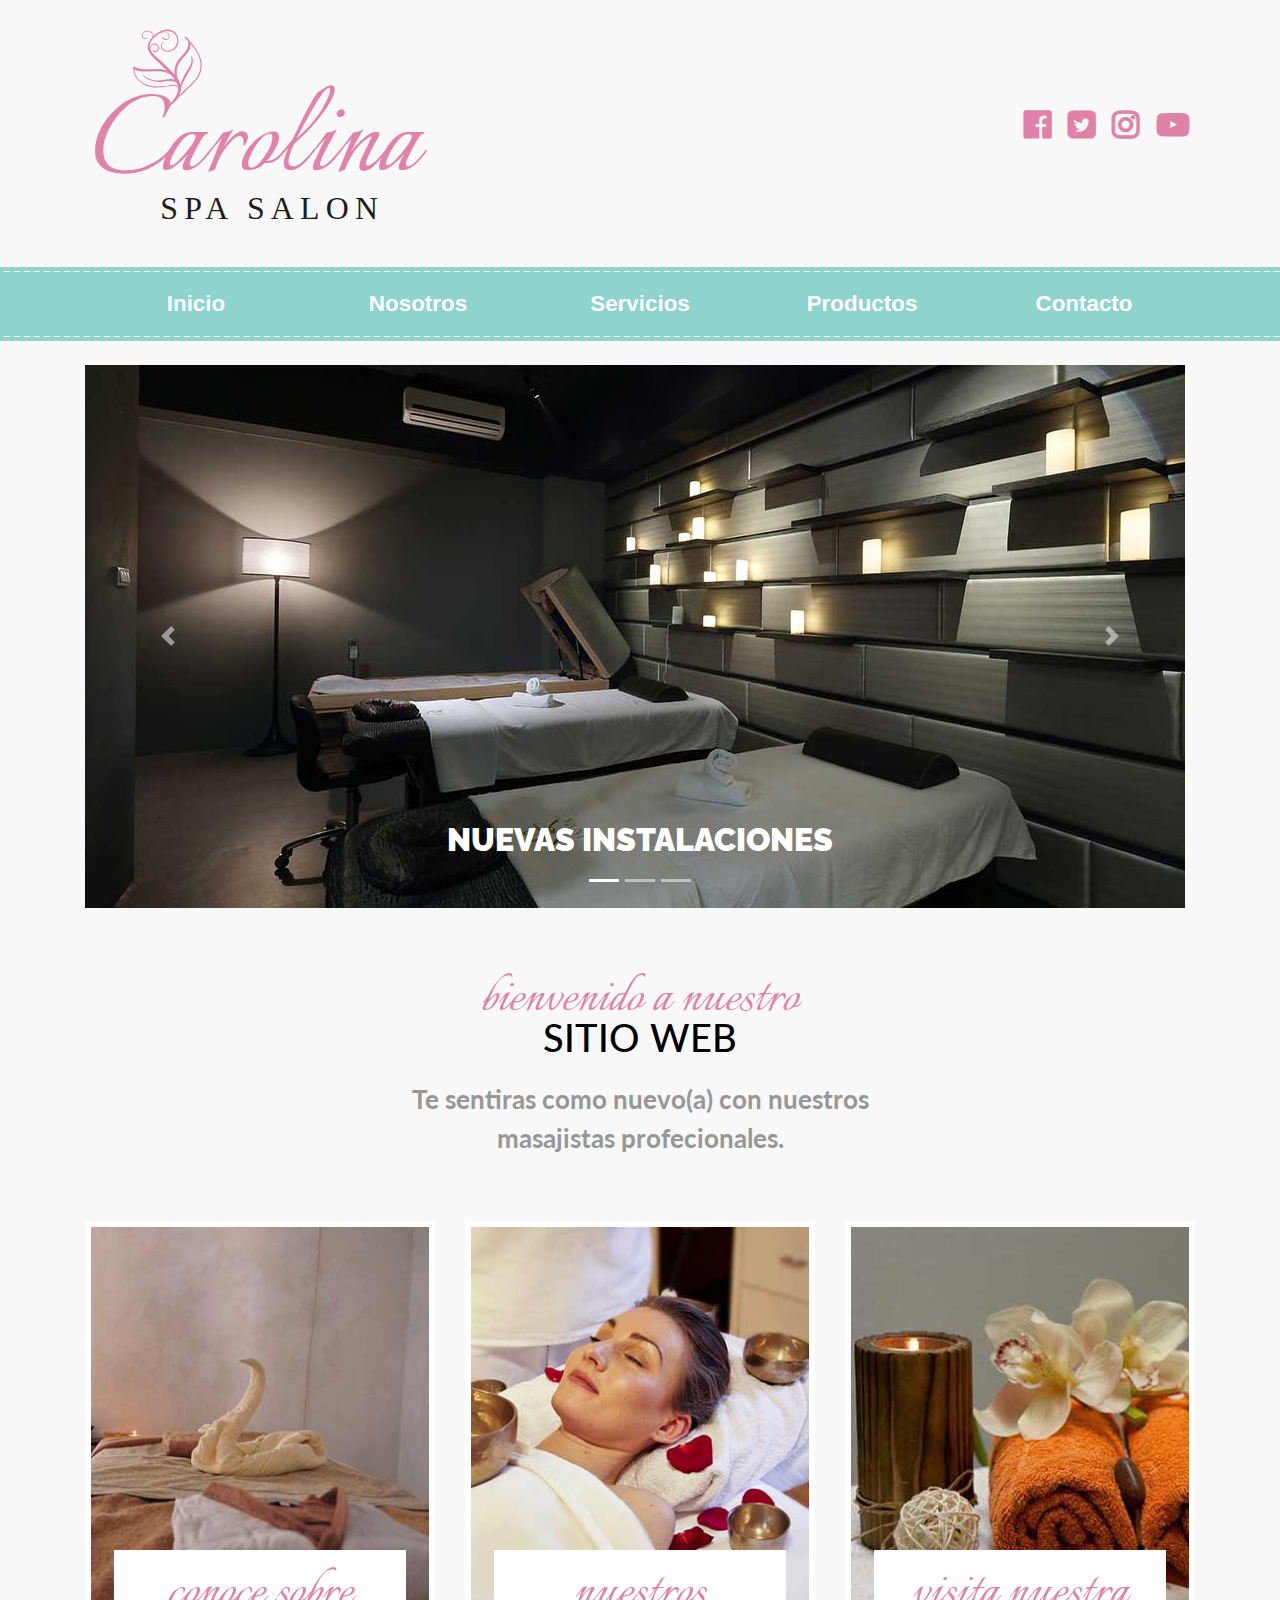
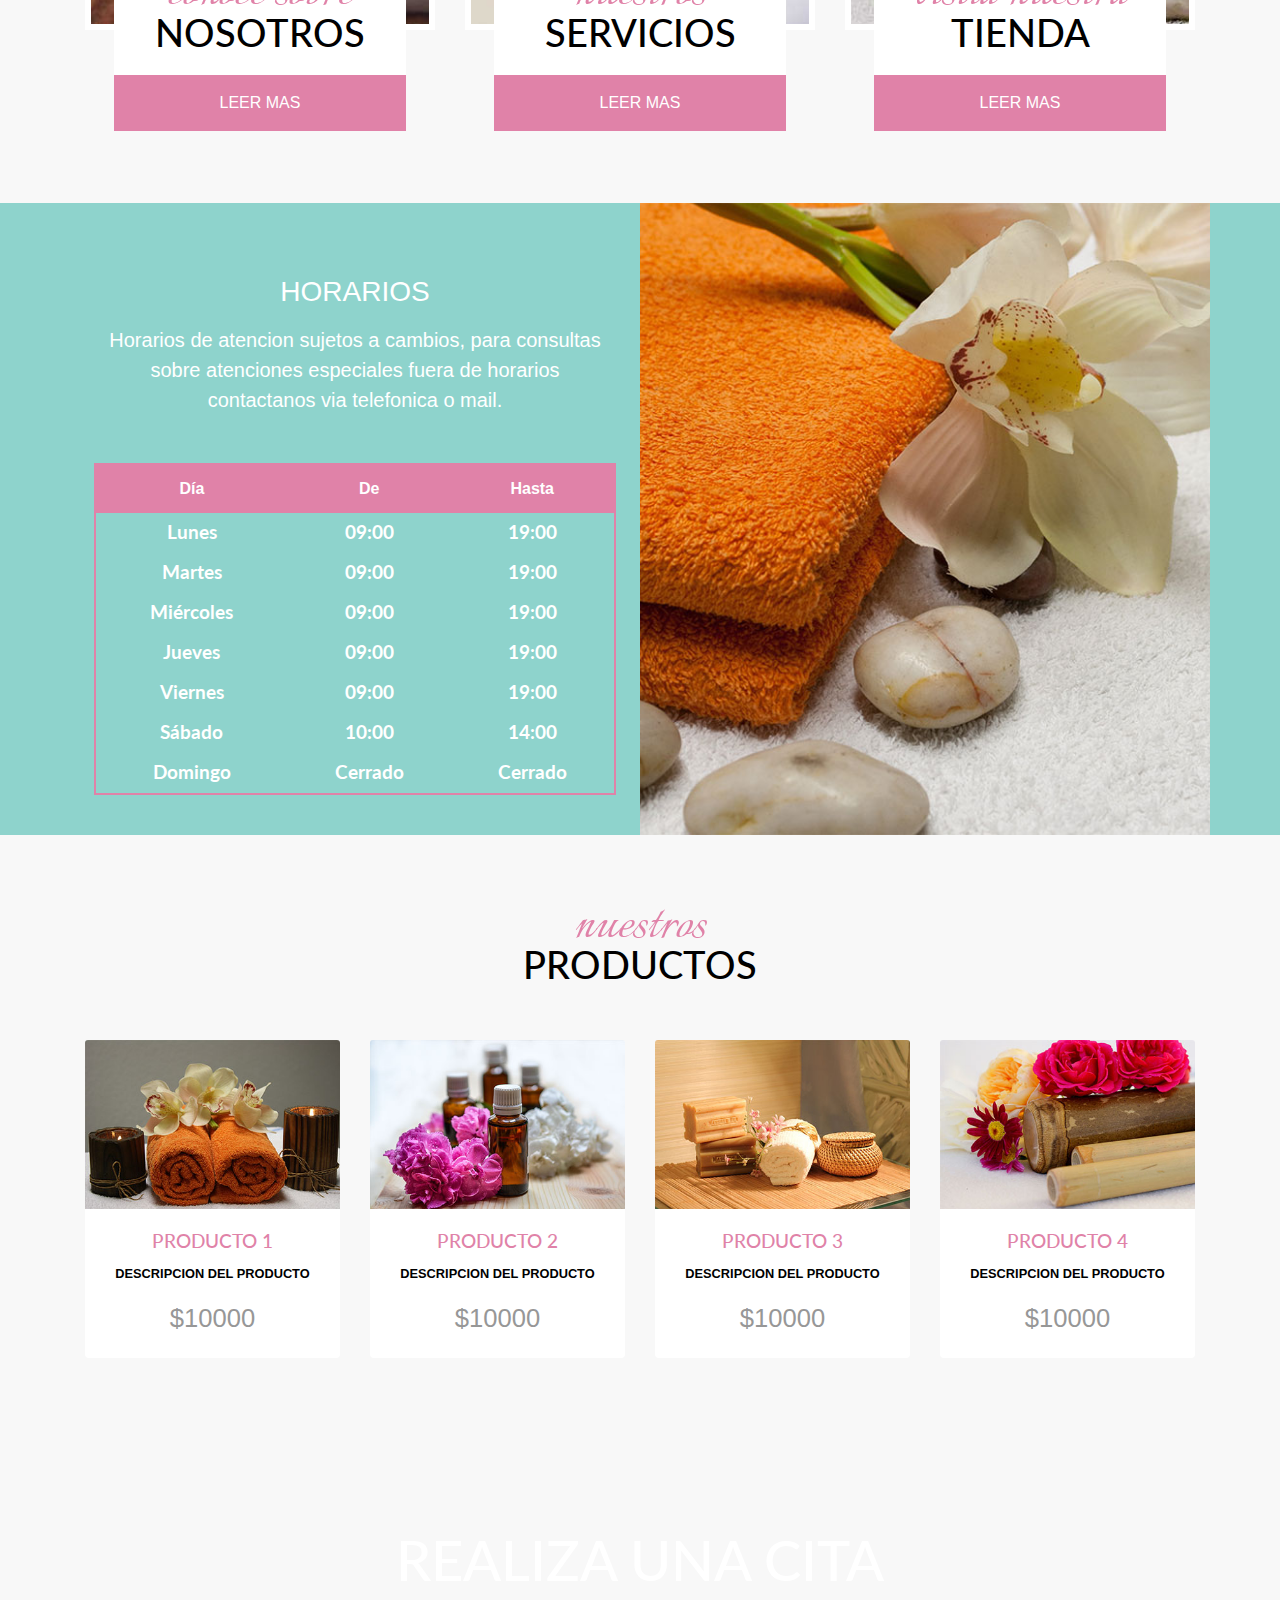
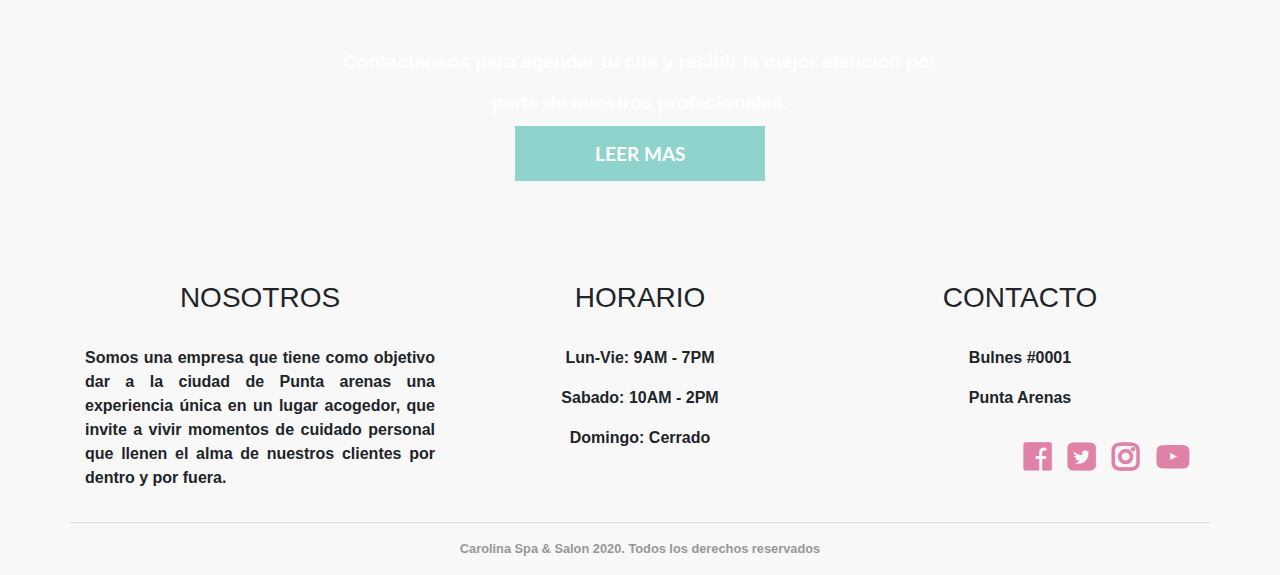
==== index.html @ 45455610 "Primer commit" ====
<!DOCTYPE HTML>
<html lang="en">
  <head>
    <meta charset="utf-8">
    <meta http-equiv="X-UA-Compatible" content="IE=edge">
    <meta name="viewport" content="width=device-width, initial-scale=1, shrink-to-fit=no">
    <link rel="stylesheet" href="css/bootstrap.min.css">
    <link rel="stylesheet" href="css/font-awesome.min.css">
    <link href="https://fonts.googleapis.com/css?family=Italianno|Lato:400,700,900|Raleway:400,700,900&display=swap" rel="stylesheet">
    <link rel="stylesheet" href="css/styles.css">
  </head>
  <body>
    
    <header class="encabezado-sitio container">
      <div class="row justify-content-md-between align-items-center">
        <div class="col-lg-4">
          <a href="index.html">
          <img src="img/logo.svg" alt="" class="img-fluid mx-auto d-block pt-4 pb-4">
        </a>
        </div>
        <div class="col-lg-4">
          <nav class="sociales text-center text-lg-right">
            <ul>
              <li>
                <a href="http://facebook.com">
                  <span class="sr-only">
                    Facebook
                  </span>          
                </a>
              </li>
              <li>
                <a href="Http://twitter.com">
                  <span class="sr-only">
                    Twitter
                  </span>
                </a>
              </li>
              <li>
                <a href="http://instagram.com">
                  <span class="sr-only">
                    Instagram
                  </span>
                </a>
              </li>
              <li>
                <a href="http://youtube.com">
                  <span class="sr-only">
                    Youtube
                  </span>
                </a>
              </li>
            </ul>
          </nav>
        </div>
      </div>
    </header>      

    <div class="navegacion mt-3 py-1">
      <nav class="nav-principal navbar navbar-expand-md navbar-light bg-faded">
        <button class="navbar-toggler" type="button" data-toggle="collapse"
           data-target="#nav_principal" aria-label="Mostrar Navegacion">
          <span class="navbar-toggler-icon"></span>  
        </button>
        <a href="#" class="navbar-brand d-lg-none">Carolina Spa</a>
          <div class="container">
            <div class="collapse navbar-collapse w-100" id="nav_principal">
              <ul class="nav nav-justified w-100 flex-column flex-sm-row">
                <li class="nav-item">
                  <a href="index.html" class="nav-link">Inicio</a>
                </li>
                <li class="nav-item">
                  <a href="#" class="nav-link">Nosotros</a>
                </li>
                <li class="nav-item">
                  <a href="#" class="nav-link">Servicios</a>
                </li>
                <li class="nav-item">
                  <a href="#" class="nav-link">Productos</a>
                </li>
                <li class="nav-item">
                  <a href="#" class="nav-link">Contacto</a>
                </li>
              </ul>
          </div>
        </div>
      </nav>
    </div>

    <div class="container">
      <div id="slider-principal" class="carousel slide mt-4" data-ride="carousel">
        <ol class="carousel-indicators">
          <li data-target="#slider-principal" data-slide-to="0" class="active"></li>
          <li data-target="#slider-principal" data-slide-to="1"></li>
          <li data-target="#slider-principal" data-slide-to="2"></li>
        </ol>
        <div class="carousel-inner" role="listbox">
          <div class="carousel-item active">
            <img src="img/slide_01.jpg" alt="Nuestras Instalaciones">
            <div class="carousel-caption">
              <h3 class="text-uppercase">Nuevas Instalaciones</h3>
            </div>
          </div>
          <div class="carousel-item">
            <img src="img/slide_02.jpg" alt="Conoce Nuestros Servicios">
            <div class="carousel-caption">
              <h3 class="text-uppercase">Conoce Nuestros Servicios</h3>
            </div>
          </div>
          <div class="carousel-item">
            <img src="img/slide_03.jpg" alt="Promocion">
            <div class="carousel-caption">
              <h3 class="text-uppercase">Nuevo Sitio Web, 2x1 en todos los Servicios</h3>
            </div>
          </div>
        </div>
        <a href="#slider-principal" class="carousel-control-prev" data-slide="prev">
          <span class="carousel-control-prev-icon" aria-hidden="true"></span>
          <span class="sr-only">Anterior</span>
        </a>
        <a href="#slider-principal" class="carousel-control-next" data-slide="next">
          <span class="carousel-control-next-icon" aria-hidden="true"></span>
          <span class="sr-only">Anterior</span>
        </a>
      </div>
    </div>

    <section class="nuevo-sitio py-5 ">
      <h2 class="text-center text-uppercase mt-4 encabezado">
        <span class="text-lowercase d-block">Bienvenido a nuestro</span>sitio web
      </h2>
      <p class="text-center mt-4">Te sentiras como nuevo(a) con nuestros <br/> masajistas profecionales.</p>
    </section>

    <div class="container mb-5">
      <div class="row">
        <div class="col-md-4 text-center mb-4">
          <div class="imagen-servicio">
            <img src="img/servicio_01.jpg" class="img-fluid">
            <div class="row no-gutters justify-content-center">
              <div class="col-md-10 pt-4 servicio-info">
                <h3 class="text-center text-uppercase encabezado">
                  <span class="text-lowercase d-block">Conoce sobre</span> nosotros
                </h3>
                <a href="#" class="btn btn-primary btn-block text-uppercase mt-4 py-3">Leer mas</a>
              </div>
            </div>
          </div>
        </div>
        <div class="col-md-4 text-center mb-4">
          <div class="imagen-servicio">
            <img src="img/servicio_02.jpg" class="img-fluid">
            <div class="row no-gutters justify-content-center">
              <div class="col-md-10 pt-4 servicio-info">
                <h3 class="text-center text-uppercase encabezado">
                  <span class="text-lowercase d-block">Nuestros</span> servicios
                </h3>
                <a href="#" class="btn btn-primary btn-block text-uppercase mt-4 py-3">Leer mas</a>
              </div>
            </div>
          </div>
        </div>
        <div class="col-md-4 text-center mb-4">
          <div class="imagen-servicio">
            <img src="img/servicio_03.jpg" class="img-fluid">
            <div class="row no-gutters justify-content-center">
              <div class="col-md-10 pt-4 servicio-info">
                <h3 class="text-center text-uppercase encabezado">
                  <span class="text-lowercase d-block">Visita nuestra</span> tienda
                </h3>
                <a href="#" class="btn btn-primary btn-block text-uppercase mt-4 py-3">Leer mas</a>
              </div>
            </div>
          </div>
        </div>
      </div>
    </div>

    <div class="horario">
      <div class="container">
        <div class="row">
          <div class="col-md-6 p-4">
            <h3 class="text-center text-uppercase mt-5">Horarios</h3>
            <p class="text-center mt-3 lead">Horarios de atencion sujetos a cambios, para consultas sobre atenciones especiales fuera de horarios contactanos via telefonica o mail.</p>
                <table class="table table-hover text-center mt-5">
                  <thead>
                      <tr>
                          <th class="text-center">Día</th>
                          <th class="text-center">De</th>
                          <th class="text-center">Hasta</th>
                      </tr>
                  </thead>
                  <tbody>
                      <tr>
                        <td>Lunes</td>
                          <td>09:00</td>
                          <td>19:00</td>
                      </tr>
                      <tr>
                          <td>Martes</td>
                          <td>09:00</td>
                          <td>19:00</td>
                      </tr>
                      <tr>
                          <td>Miércoles</td>
                          <td>09:00</td>
                          <td>19:00</td>
                      </tr>
                      <tr>
                          <td>Jueves</td>
                          <td>09:00</td>
                          <td>19:00</td>
                      </tr>
                      <tr>
                          <td>Viernes</td>
                          <td>09:00</td>
                          <td>19:00</td>
                      </tr>
                      <tr>
                          <td>Sábado</td>
                          <td>10:00</td>
                          <td>14:00</td>
                      </tr>
                      <tr>
                          <td>Domingo</td>
                          <td>Cerrado</td>
                          <td>Cerrado</td>
                      </tr>
                  </tbody>
            </table>
          </div>
          <div class="col-md-6 bg-horario"></div>
        </div>
      </div>
    </div>

    <section class="productos container py-5">
      <h2 class="encabezado text-center text-uppercase mt-4">
        <span class="text-lowercase d-block">
          Nuestros
        </span>
        Productos
      </h2>
      <div class="row py-5">
        <div class="col-md-3 mb-4">
          <div class="card">
            <a href="">
              <img  class="card-img-top" src="img/producto_mini_01.jpg">
              <div class="card-body">
                <h3 class="card-title text-center text-uppercase">Producto 1</h3>
                <p class="card-text text-center text-uppercase">Descripcion del producto</p>
                <p class="precio mb-0 lead text-center">$10000</p>
              </div>
            </a>
          </div>
        </div>
        <div class="col-md-3 mb-4">
          <div class="card">
            <a href="">
              <img  class="card-img-top" src="img/producto_mini_02.jpg">
              <div class="card-body">
                <h3 class="card-title text-center text-uppercase">Producto 2</h3>
                <p class="card-text text-center text-uppercase">Descripcion del producto</p>
                <p class="precio mb-0 lead text-center">$10000</p>
              </div>
            </a>
          </div>
        </div>
        <div class="col-md-3 mb-4">
          <div class="card">
            <a href="">
              <img  class="card-img-top" src="img/producto_mini_03.jpg">
              <div class="card-body">
                <h3 class="card-title text-center text-uppercase">Producto 3</h3>
                <p class="card-text text-center text-uppercase">Descripcion del producto</p>
                <p class="precio mb-0 lead text-center">$10000</p>
              </div>
            </a>
          </div>
        </div>
        <div class="col-md-3 mb-4">
          <div class="card">
            <a href="">
              <img  class="card-img-top" src="img/producto_mini_04.jpg">
              <div class="card-body">
                <h3 class="card-title text-center text-uppercase">Producto 4</h3>
                <p class="card-text text-center text-uppercase">Descripcion del producto</p>
                <p class="precio mb-0 lead text-center">$10000</p>
              </div>
            </a>
          </div>
        </div>
      </div>
    </section>

    <div class="citas container-fluid py-5">
      <div class="row justify-content-center">
        <div class="col-md-8 col-lg-6 text-center">
          <h3 class="text-uppercase">Realiza una cita</h3>
          <p class="mt-5">Contactanaos para agendar tu cita y recibir la mejor atencion por parte de nuestros profecionales.
          </p>
          <a href="#" class="bnt btn-primary mt-3 text-uppercase">Leer mas</a>
        </div>
      </div>
    </div>

    <footer class="footer-sitio pt-3 mt-5">
      <div class="container">
        <div class="row">
          <div class="col-md-4">
            <h3 class="text-uppercase text-center pb-4">Nosotros</h3>
            <p class="text-justify">Somos una empresa que tiene como objetivo dar a la ciudad de Punta arenas una experiencia única en un lugar acogedor, que invite a vivir momentos de cuidado personal que llenen el alma de nuestros clientes por dentro y por fuera.</p>
          </div>
          <div class="col-md-4 text-center">
            <h3 class="text-uppercase  pb-4">Horario</h3>
            <p>Lun-Vie: 9AM - 7PM</p>
            <p>Sabado: 10AM - 2PM</p>
            <p>Domingo: Cerrado</p>
          </div>
          <div class="col-md-4 text-center">
            <h3 class="text-uppercase  pb-4">Contacto</h3>
            <p>Bulnes #0001</p>
            <p>Punta Arenas</p>
            <nav class="sociales text-center text-lg-right">
              <ul>
                <li>
                  <a href="http://facebook.com">
                    <span class="sr-only">
                      Facebook
                    </span>          
                  </a>
                </li>
                <li>
                  <a href="Http://twitter.com">
                    <span class="sr-only">
                      Twitter
                    </span>
                  </a>
                </li>
                <li>
                  <a href="http://instagram.com">
                    <span class="sr-only">
                      Instagram
                    </span>
                  </a>
                </li>
                <li>
                  <a href="http://youtube.com">
                    <span class="sr-only">
                      Youtube
                    </span>
                  </a>
                </li>
              </ul>
            </nav>
          </div>
          <hr class="w-100">
            <p class="text-center copyright w-100">Carolina Spa & Salon 2020. Todos los derechos reservados</p>
        </div>
      </div>
    </footer>

    <script src="js/jquery.slim.js"></script>
    <script src="js/popper.js"></script>
    <script src="js/bootstrap.min.js"></script>
    <script src="js/scripts.js"></script>
  </body>
</html>
---- css/styles.css ----
body {
    background-color: #f8f8f8;
    font-weight: bold;
}

.encabezado {
    font-size: 2.4rem;
    font-family: 'Lato', sans-serif;
    color: black;
    line-height: 2.4rem;
}

.encabezado span {
    font-size: 3.8rem;
    font-family: 'Italianno', cursive;
    color: #e082a8;
}

/** Sociales **/

.sociales ul {
    list-style: none;
    margin:0;
    padding:0;
}
.sociales ul li {
    position: relative;
    display: inline-block;
}
.sociales ul li a::before {
    font-family: 'FontAwesome';
    display: inline-block;
    vertical-align: top;
    padding: 0.4rem;
    content: '\f08e';
    -webkit-font-smoothing: antialiased;
    font-size: 2rem;
    color: #e082a8;
}
.sociales ul li a[href*="facebook.com"]::before{
    content: '\f230';
}
.sociales ul li a[href*="twitter.com"]::before{
    content: '\f081';
}
.sociales ul li a[href*="instagram.com"]::before{
    content: '\f16d';
}
.sociales ul li a[href*="pinterest.com"]::before{
    content: '\f0d2';
}
.sociales ul li a[href*="youtube.com"]::before{
    content: '\f16a';
}
      

/** Navegacion**/

.navegacion {
    background-color: #8ed3cc;
}

.navbar-light .navbar-toggler {
    background-color: #ffffff;
}

.navbar-light .navbar-brand,
.navbar-light .navbar-brand:hover{
    color: #ffffff;
}

.nav-principal {
    background-image: url(../img/border_horizontal.png),
                      url(../img/border_horizontal.png);
    background-repeat: repeat-x;
    background-position: 0px top, 0px bottom;
}


.nav-link {
    color: #ffffff;
    font-size: 1.4em;
    transition: all .5s ease-in-out;
}

.nav-link:hover {
    background-color: #bde8dd;
    color: #000000;
}

/** Carousel**/

.carousel-caption h3 {
    font-family: 'Raleway', sans-serif;
    font-size: 2rem;
    font-weight: 900;
    color: #ffffff;
}

/** Nuevo Sitio**/

.nuevo-sitio p {
    font-family: 'Lato', sans-serif;
    color: #979797;
    font-size: 1.6rem;
}

/**Servicios**/

.imagen-servicio img {
    border: 6px solid #ffffff;
    -webkit-transition: transform .3s ease;
    -ms-transition: transform .3s ease;
    transition: transform .3s ease;
}

.imagen-servicio img:hover {
    -webkit-transform: scale(1.2) rotate(10deg);
    -ms-transform: scale(1.2) rotate(10deg);
    transform: scale(1.2) rotate(10deg);
}

.servicio-info {
    background-color: #ffffff;
    margin-top: -5rem;
}

.servicio-info .btn-primary {
    border-radius: 0;
    background-color: #e082a8;
    border: none;
}

/**Horarios**/

.horario {
    background-color: #8ed3cc;
    color: #ffffff;
}

.horario h2 {
    font-size: 2.2rem;
    font-family: 'Lato', sans-serif;
}

.horario .table {
    border: 2px solid #e082a8;
}

.horario .table thead {
    background-color: #e082a8;
}

.horario .table td,
.horario .table thead th {
    border: none;
}

.horario .table tbody tr td{
    padding: .35rem;
    font-family: 'Lato', sans-serif;
    font-size: 1.2rem;
}

.bg-horario {
    background-image: url(../img/bg_horarios.jpg);
    background-repeat: no-repeat;
    background-position: center center;
    background-size: cover;
    min-height: 400px;
}

/**Productos**/

.productos .card {
    border: none;
}

.productos .card a {
    color: black;
}

.productos .card a:hover {
    text-decoration: none;
}

.productos .card h3 {
    color: #e082a8;
    font-size: 1.2rem;
    font-family: 'Lato', sans-serif;

}

.productos .card p {
    font-size: .8rem;
}

.productos .card .precio {
    font-size: 1.6rem;
    color: #979797;
}

/**Citas**/

.citas {
    background-image: url(../img/bg_citas.jpg);
    background-repeat: no-repeat;
    background-position: center center;
    background-attachment: fixed;
    color: #ffffff;
}

@media (min-width: 992px) {
    .citas {
        background-size: cover;
    }
}

.citas h3 {
    font-size: 3.5rem;
    font-family: 'Lato', sans-serif;
}

.citas p {
    font-size: 1.2rem;
    line-height: 2.6rem;
}

.citas .btn-primary {
    background-color: #8ed3cc;
    border: 0;
    padding: 1rem 5rem;
    border-radius: 0;
    font-family: 'Lato', sans-serif;
    font-size: 1.2rem;
}

/**Footer**/

.copyright {
    color: #979797;
    font-size: .8rem;
    
}
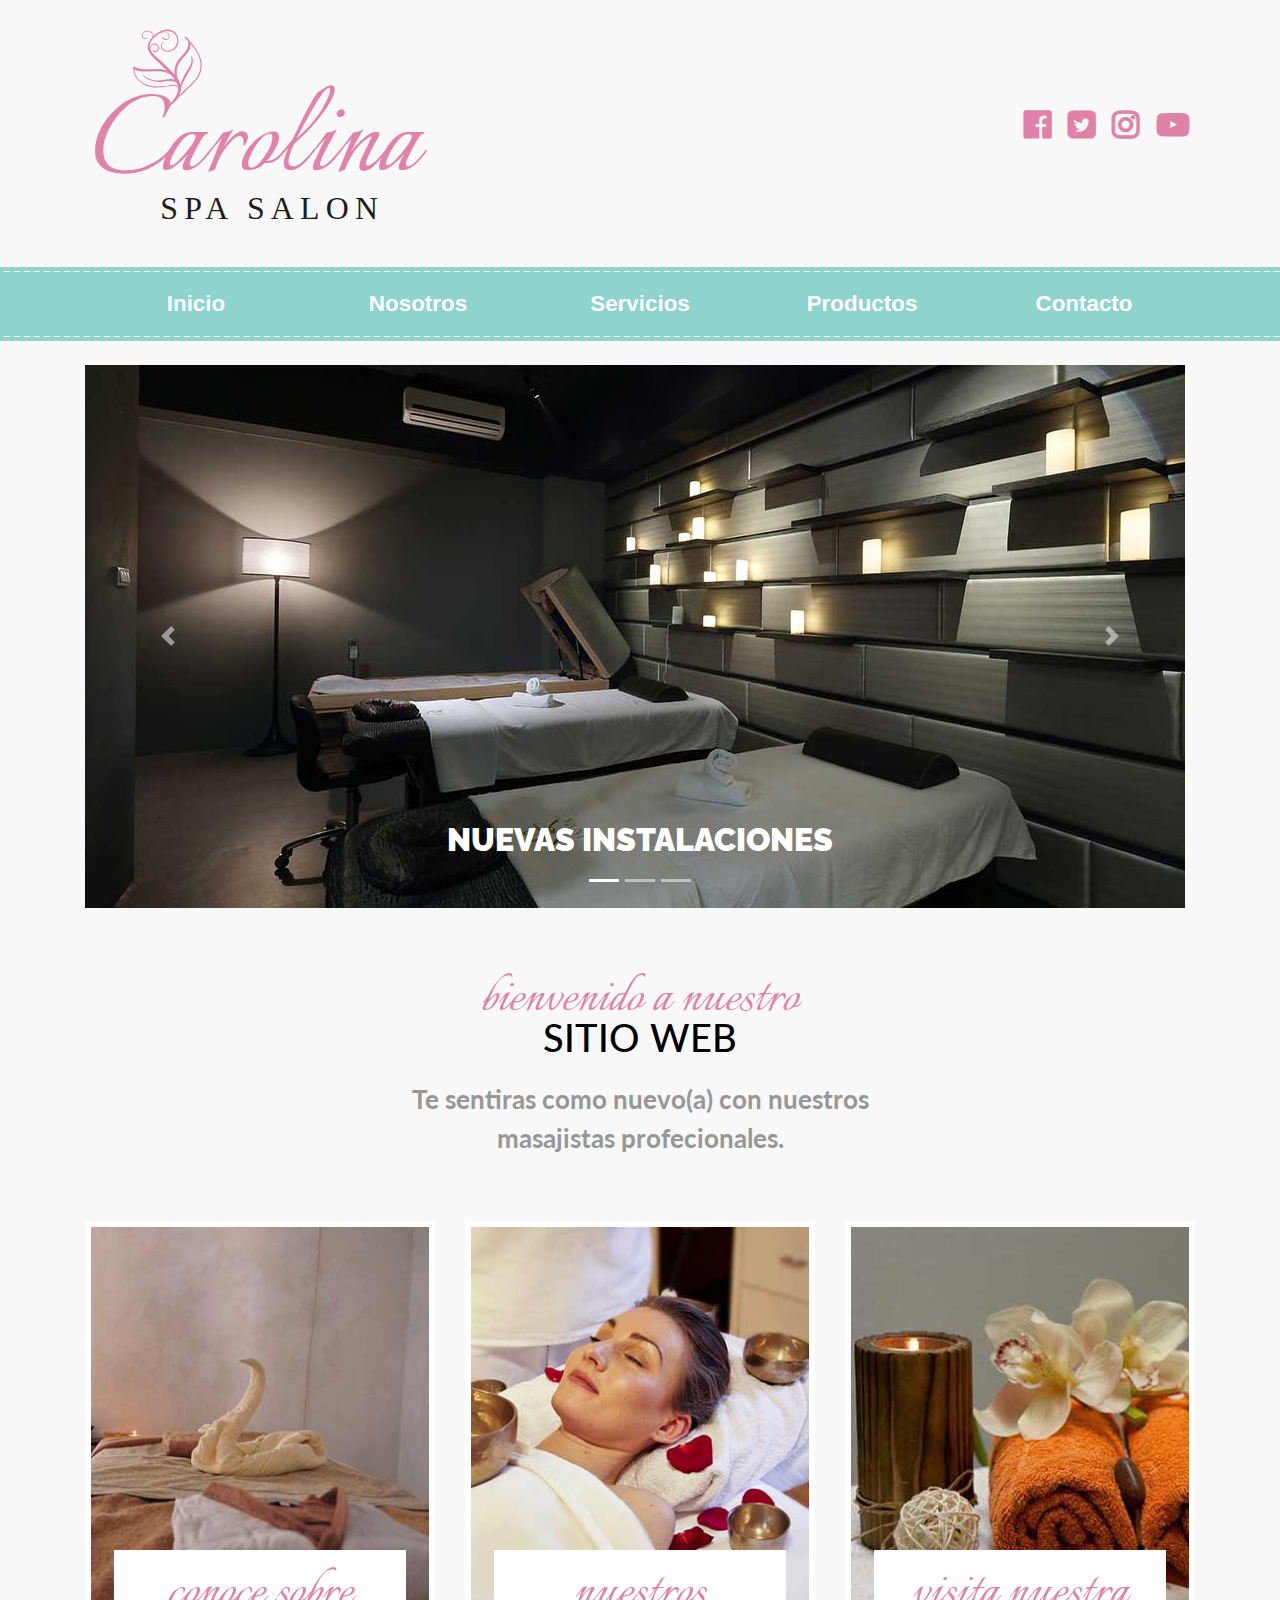
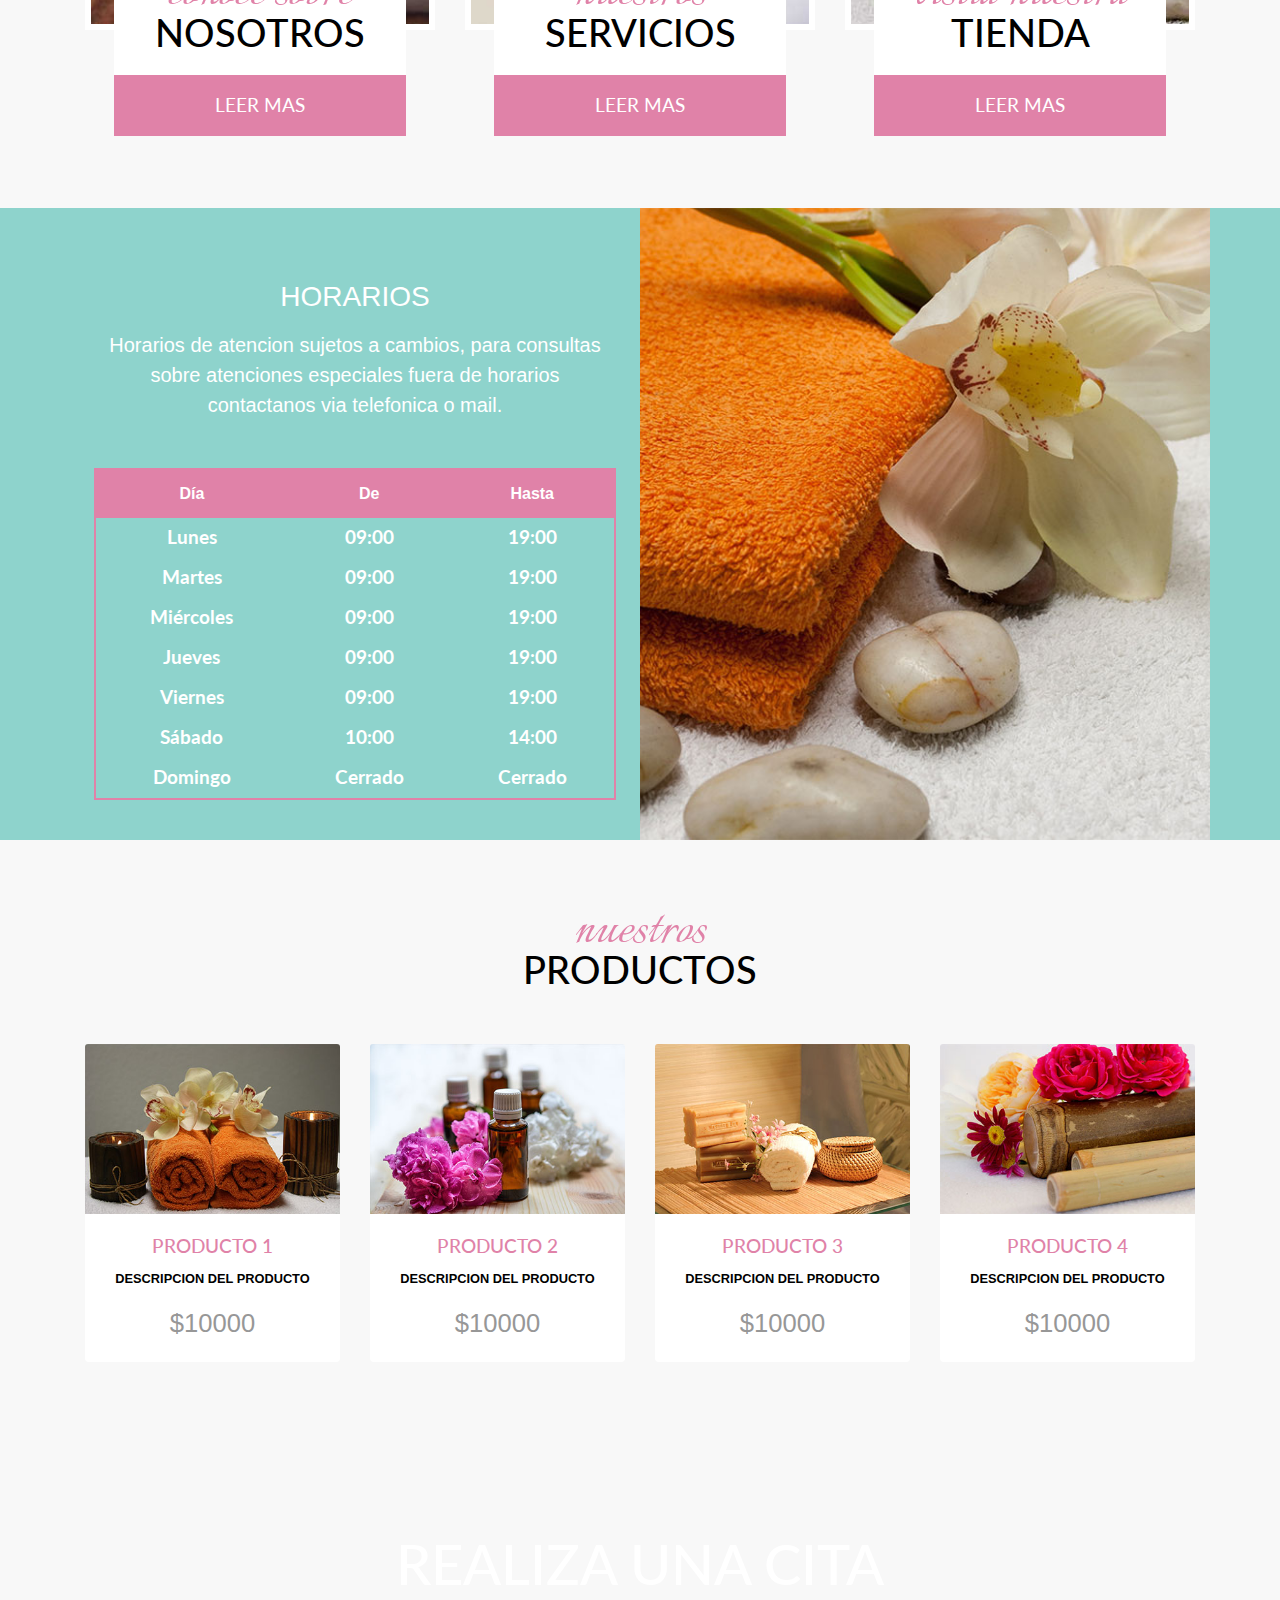
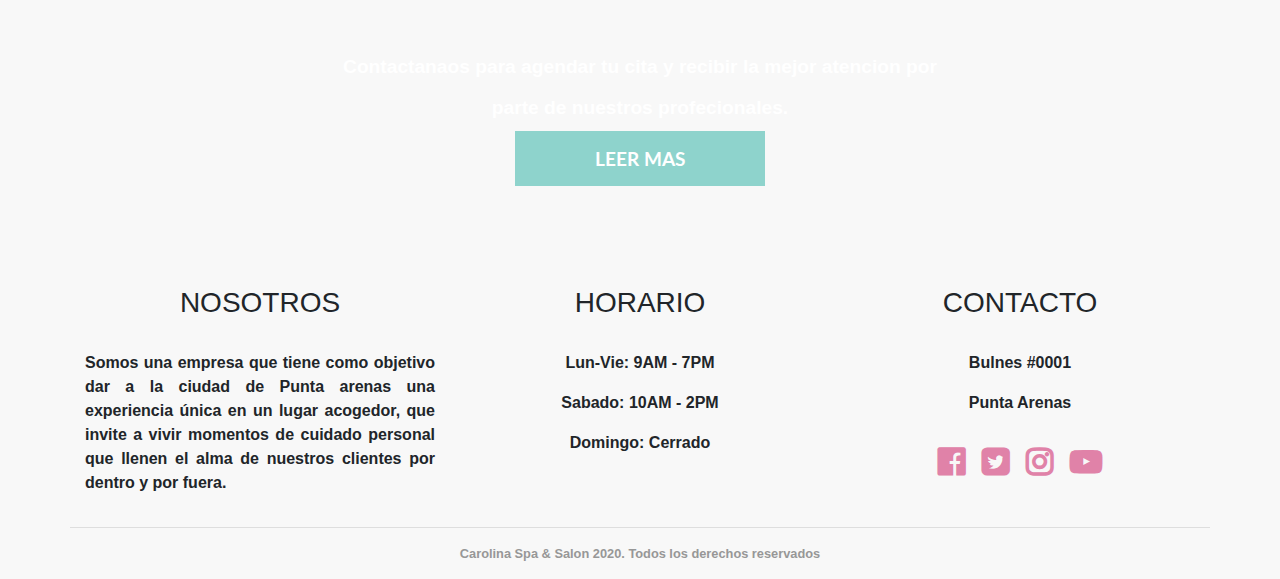
==== commit 8e358f94: "HTML finalizado" ====
--- a/index.html
+++ b/index.html
@@ -69,16 +69,16 @@
                   <a href="index.html" class="nav-link">Inicio</a>
                 </li>
                 <li class="nav-item">
-                  <a href="#" class="nav-link">Nosotros</a>
-                </li>
-                <li class="nav-item">
-                  <a href="#" class="nav-link">Servicios</a>
-                </li>
-                <li class="nav-item">
-                  <a href="#" class="nav-link">Productos</a>
-                </li>
-                <li class="nav-item">
-                  <a href="#" class="nav-link">Contacto</a>
+                  <a href="nosotros.html" class="nav-link">Nosotros</a>
+                </li>
+                <li class="nav-item">
+                  <a href="servicios.html" class="nav-link">Servicios</a>
+                </li>
+                <li class="nav-item">
+                  <a href="productos.html" class="nav-link">Productos</a>
+                </li>
+                <li class="nav-item">
+                  <a href="contacto.html" class="nav-link">Contacto</a>
                 </li>
               </ul>
           </div>
@@ -320,7 +320,7 @@
             <h3 class="text-uppercase  pb-4">Contacto</h3>
             <p>Bulnes #0001</p>
             <p>Punta Arenas</p>
-            <nav class="sociales text-center text-lg-right">
+            <nav class="sociales text-center text-lg-center">
               <ul>
                 <li>
                   <a href="http://facebook.com">
--- a/css/styles.css
+++ b/css/styles.css
@@ -226,13 +226,17 @@
     line-height: 2.6rem;
 }
 
-.citas .btn-primary {
+.btn-primary {
     background-color: #8ed3cc;
     border: 0;
     padding: 1rem 5rem;
     border-radius: 0;
     font-family: 'Lato', sans-serif;
     font-size: 1.2rem;
+}
+
+.btn-primary:hover {
+    background-color: #69aca5;
 }
 
 /**Footer**/
@@ -243,5 +247,100 @@
     
 }
 
-
-
+/**Hero**/
+
+.hero {
+    position: relative;
+}
+
+.hero h2 {
+    position: absolute;
+    bottom: 2rem;
+    right: 0;
+    background-color: #8ed3cc;
+    color: #ffffff;
+    font-family: 'Raleway', sans-serif;
+    font-weight: 900;
+    font-size: 2.8rem;
+
+}
+
+.contenido-principal p {
+    font-size: 1.2rem;
+    line-height: 2.2rem;
+    font-family: 'Lato', sans-serif;
+}
+
+/**Sidebar**/
+
+aside {
+    background-color: #8ed3cc;
+    color: #ffffff;
+}
+
+/**Acordiob - Servicios**/
+
+#servicios .card-header {
+    background-color: #e082a8;
+    padding: 0 1.25rem;
+}
+
+#servicios .card-header .btn-link {
+    color: #ffffff;
+    font-family: 'Lato', sans-serif;
+    font-size: 1.6rem;
+}
+
+#sericios .card-body {
+    font-size: 1.3rem;
+}
+
+/**Cupon**/
+
+.cupon {
+    border: 3px dashed #ffffff;
+    font-family: 'Lato', sans-serif;
+}
+
+.cupon .display-4 {
+    font-size: 2rem;
+}
+
+.cupon p {
+    font-size: 1.2rem;
+}
+
+/**Productos**/
+
+@media (min-width: 576px) {
+    .card-columns {
+        -webkit-column-count: 2;
+        -moz-column-count: 2;
+        column-count: 2;
+        -webkit-column-gap: 1.25rem;
+        -moz-column-gap: 1.25rem;
+        column-gap: 1.25rem;
+    }
+}
+
+@media (min-width: 768px) {
+    .card-columns {
+        -webkit-column-count: 3;
+        -moz-column-count: 3;
+        column-count: 3;
+    }
+}
+
+@media (min-width: 992px) {
+    .card-columns {
+        -webkit-column-count: 4;
+        -moz-column-count: 4;
+        column-count: 4;
+    }
+}
+
+.formulario-contacto {
+    border: 2px solid #9a9a9a;
+    background-color: #ffffff;
+}
+
